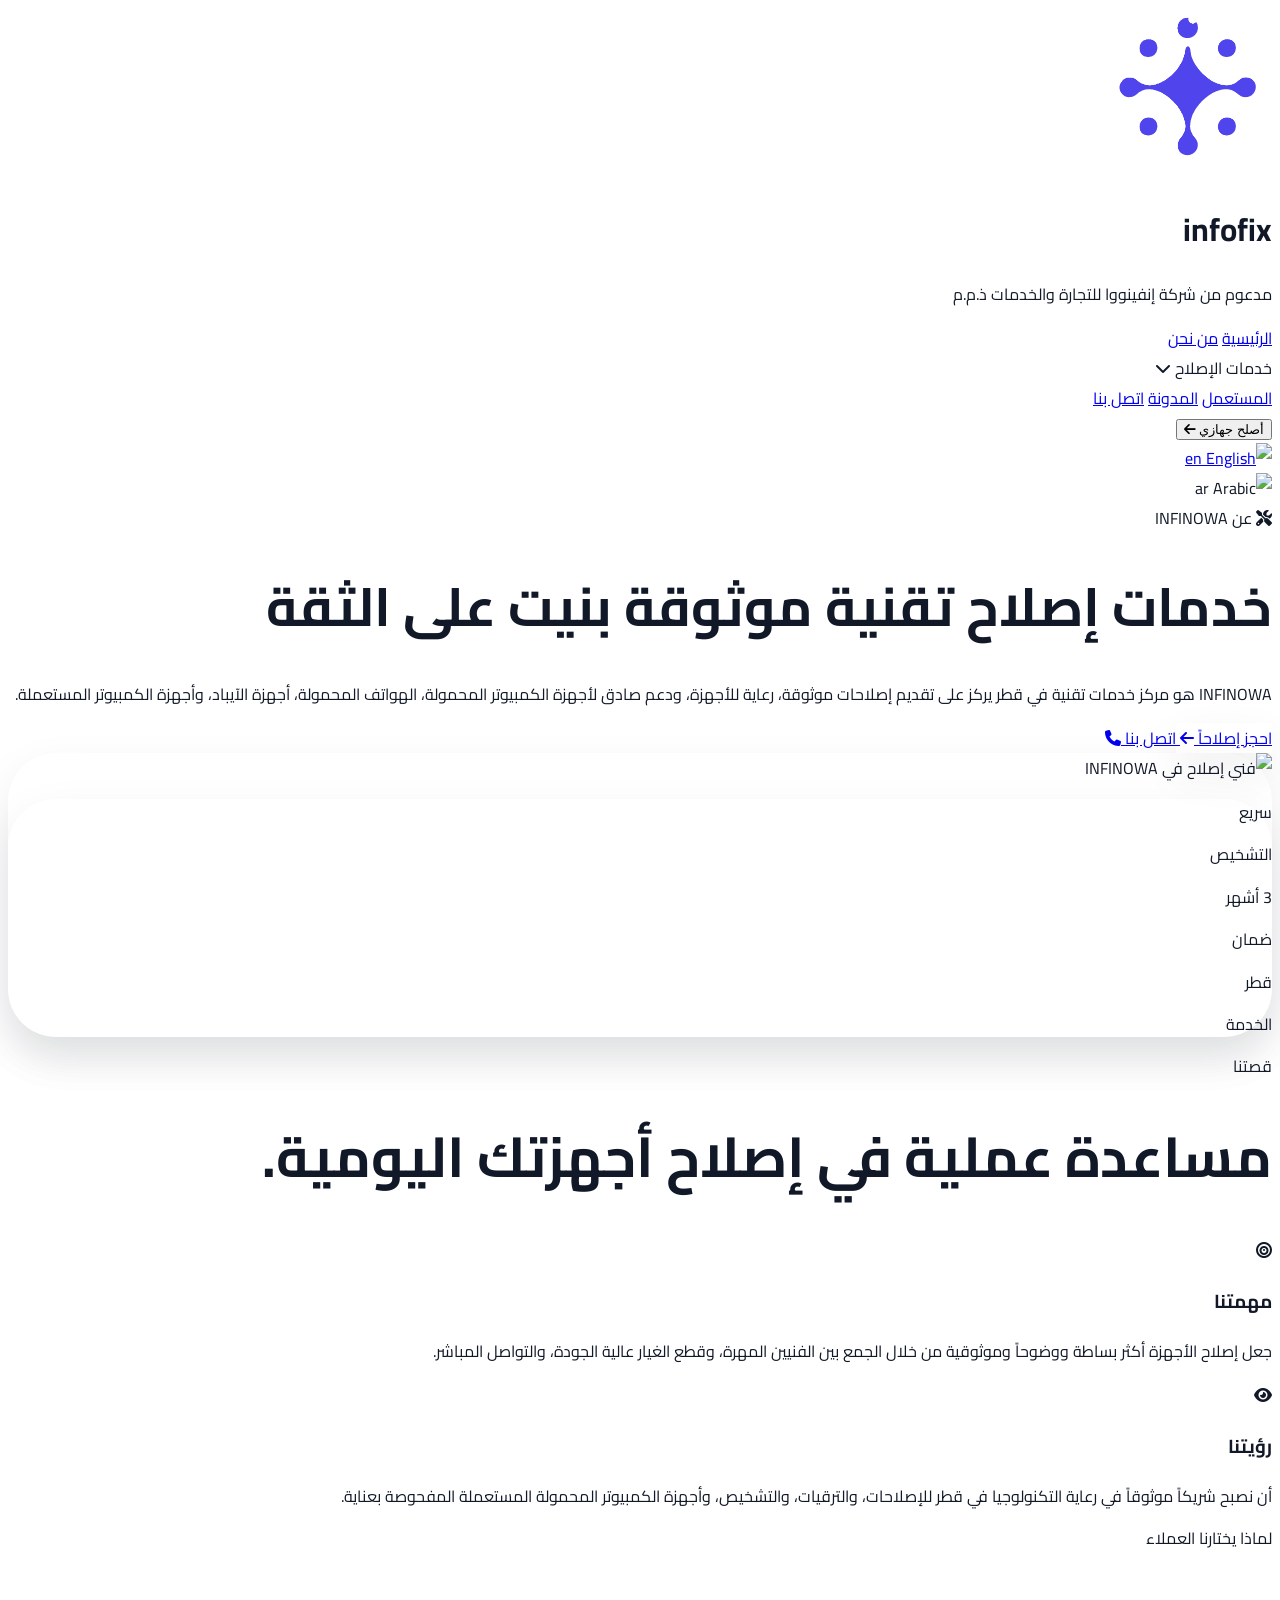
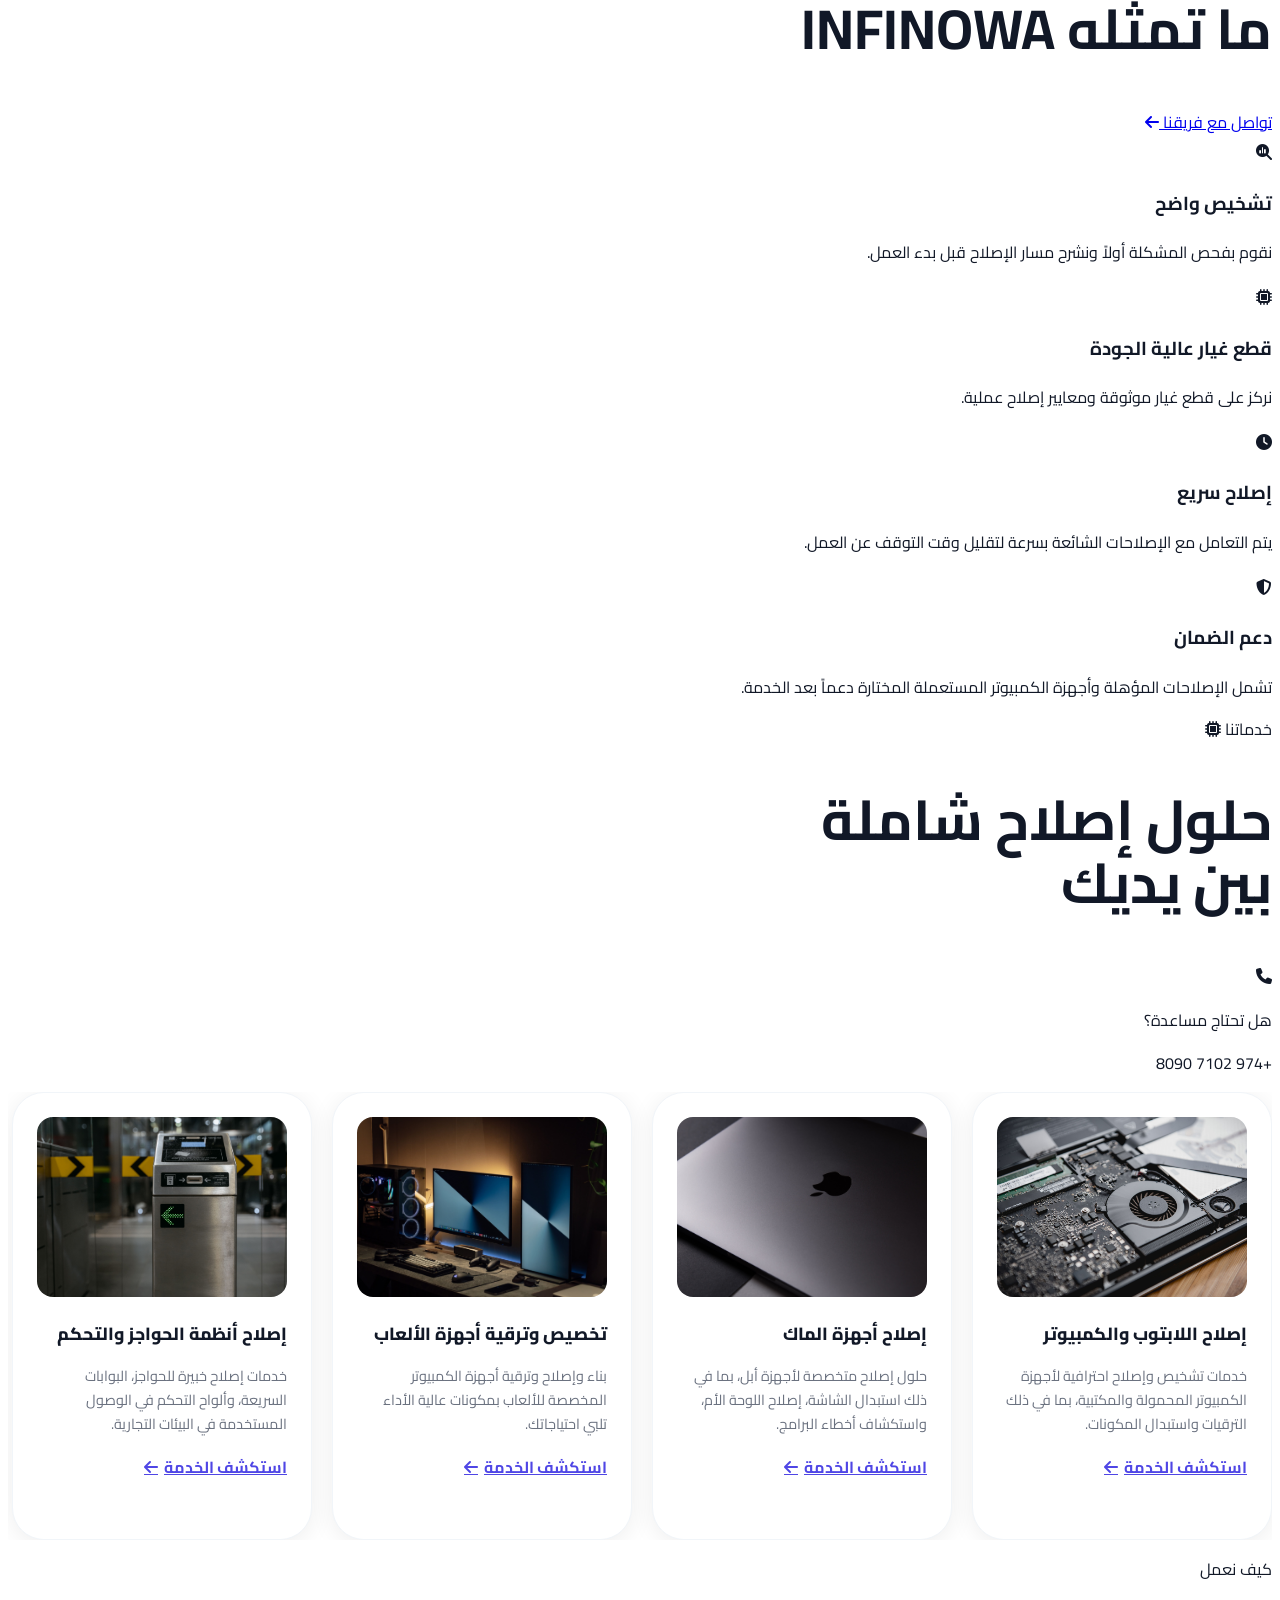
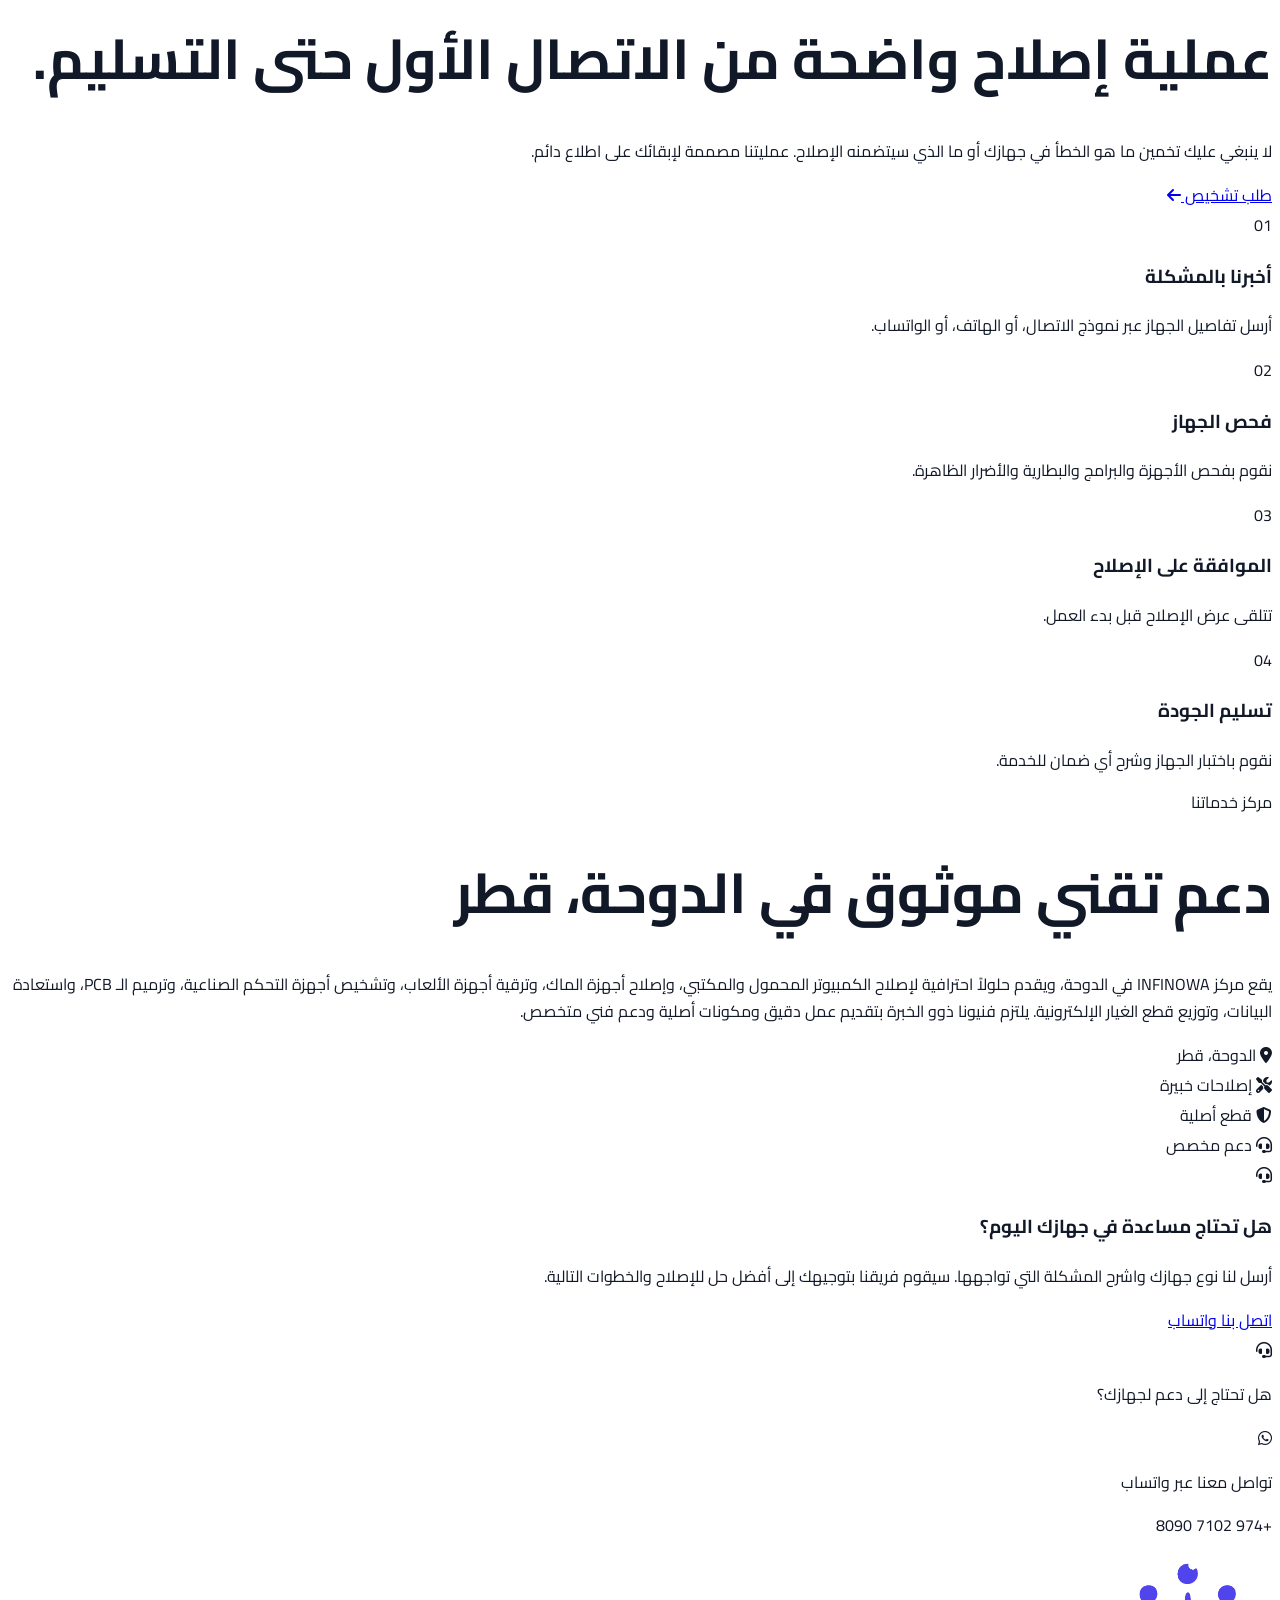
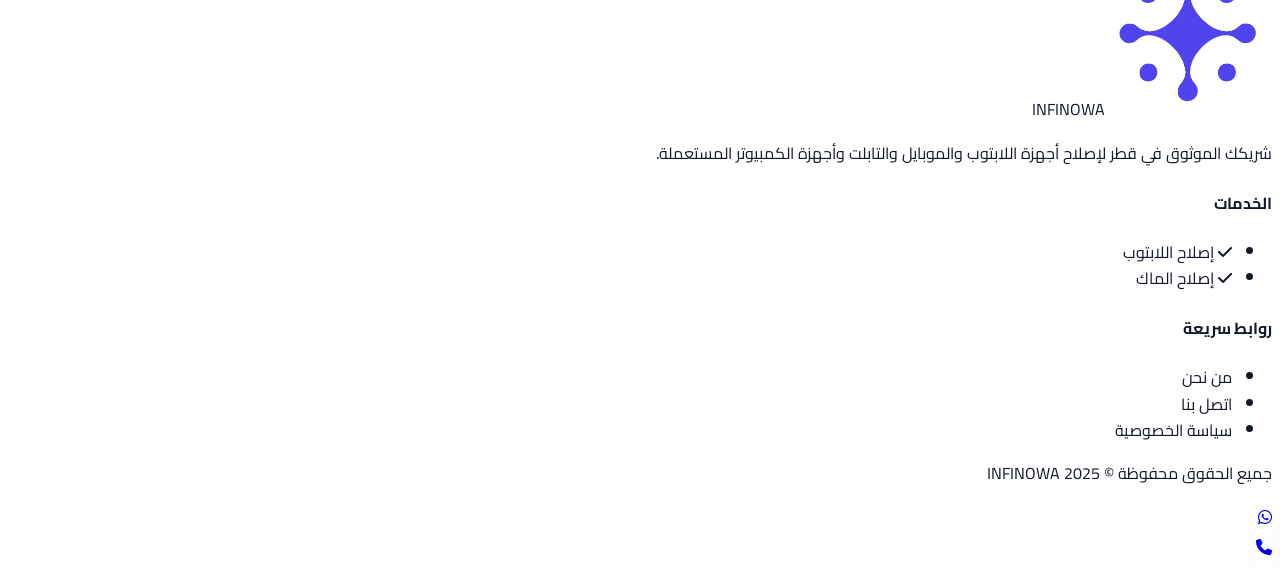
==== about-ar.html @ 3d369ea8 "arabic and last sectioon changes before 1st deploy" ====
<!DOCTYPE html>
<html lang="ar" dir="rtl">
<head>
     <link href="https://fonts.googleapis.com/css2?family=Cairo:wght@300;400;500;600;700;800&display=swap" rel="stylesheet">
    <meta charset="UTF-8">
    <meta name="viewport" content="width=device-width, initial-scale=1.0">
    <title>نبذة عن INFINOWA - حلول إصلاح الأجهزة التقنية في قطر</title>
    <script src="https://cdn.tailwindcss.com"></script>
    <link rel="stylesheet" href="https://cdnjs.cloudflare.com/ajax/libs/font-awesome/6.4.0/css/all.min.css">
    <link rel="icon" type="image/png" href="image/logo.png">
    <script>
        tailwind.config = {
            theme: {
                extend: {
                    colors: {
                        primary: '#4F46E5',
                        dark: '#111827',
                    }
                }
            }
        }
    </script>
    <style>
        body {
            font-family: 'Cairo', sans-serif;
            color: #111827;
            scroll-behavior: smooth;
        }
        .btn-hover:hover {
            filter: brightness(1.1);
            transform: translateY(-1px);
        }
    </style>
    <link rel="stylesheet" href="responsive.css">
</head>
<body class="bg-white overflow-x-hidden">

 <!-- Navigation -->
 <header class="w-full py-4 px-6 md:px-12 flex items-center justify-between bg-white sticky top-0 z-50 shadow-sm">
        <div class="flex items-center">
            <div class="flex items-center gap-2">
        <!-- Logo Image -->
        <img 
            src="image/logo.png" 
            alt="شعار INFINOWA" 
            class="w-16 h-16 object-contain"
        />
<div class="flex flex-col">
    <h1 class="font-[Cairo] text-[32px] font-semibold tracking-[-1px] text-slate-900 leading-none">
        infofix
    </h1>
    <p class="font-[Cairo] text-xs text-slate-500 mt-1">
        مدعوم من شركة إنفينووا للتجارة والخدمات ذ.م.م
    </p>
</div>
            </div>
        </div>

        <nav class="hidden lg:flex items-center space-x-8 space-x-reverse font-semibold text-sm uppercase text-slate-600">
            <a href="index.html" class="hover:text-primary transition-colors">الرئيسية</a>
            <a href="aboutar.html" class="hover:text-primary transition-colors">من نحن</a>
            <div class="relative group cursor-pointer">
                <span class="hover:text-primary transition-colors">خدمات الإصلاح <i class="fa-solid fa-chevron-down text-[10px] mr-1"></i></span>
            </div>
            <a href="used.html" class="hover:text-primary transition-colors">المستعمل</a>
            <a href="blogar.html" class="hover:text-primary transition-colors">المدونة</a>
            <a href="contactar.html" class="hover:text-primary transition-colors">اتصل بنا</a>
        </nav>

        <div class="flex items-center space-x-4 space-x-reverse">
            <button class="bg-primary text-white px-6 py-2.5 rounded-full font-bold text-sm btn-hover transition-all flex items-center shadow-lg shadow-indigo-100">
                أصلح جهازي <i class="fa-solid fa-arrow-left mr-2 text-xs"></i>
            </button>
<div class="hidden sm:flex items-center space-x-3 space-x-reverse text-xs font-bold border-r pr-4">
    <a href="about.html" class="flex flex-col items-center cursor-pointer hover:opacity-100 transition-all">
        <img src="https://flagcdn.com/w20/gb.png"
             alt="English"
             class="w-5 h-3 object-cover rounded-sm">
        <span class="mt-1 text-dark">en</span>
    </a>
</div>
                <div class="flex flex-col items-center cursor-pointer">
                    <img src="https://flagcdn.com/w20/qa.png" alt="Arabic" class="w-5 h-3 object-cover rounded-sm">
                    <span class="mt-1 text-dark">ar</span>
                </div>
            </div>
        </div>
    </header>

    <main>
        <!-- Hero -->
        <section class="max-w-7xl mx-auto px-6 md:px-12 py-14 md:py-10 grid grid-cols-1 lg:grid-cols-2 gap-14 items-center border-b border-slate-100">
            <div class="space-y-8">
                <div class="inline-flex items-center gap-2 bg-indigo-50 text-primary px-4 py-2 rounded-full text-xs font-black uppercase tracking-widest">
                    <i class="fa-solid fa-screwdriver-wrench"></i> عن INFINOWA
                </div>
                <h1 class="text-4xl md:text-5xl font-extrabold leading-[1.2] tracking-tight text-dark">
                    خدمات إصلاح تقنية موثوقة <span class="text-primary">بنيت على الثقة</span>
                </h1>
                <p class="text-slate-500 text-lg leading-relaxed max-w-xl">
                    INFINOWA هو مركز خدمات تقنية في قطر يركز على تقديم إصلاحات موثوقة، رعاية للأجهزة، ودعم صادق لأجهزة الكمبيوتر المحمولة، الهواتف المحمولة، أجهزة الآيباد، وأجهزة الكمبيوتر المستعملة.
                </p>
                <div class="flex flex-wrap gap-4">
                    <a href="contact.html?service=Device%20Repair" class="bg-primary text-white px-8 py-4 rounded-full font-bold text-lg btn-hover transition-all shadow-xl shadow-indigo-200">
                        احجز إصلاحاً <i class="fa-solid fa-arrow-left mr-2 text-sm"></i>
                    </a>
                    <a href="tel:+97471028090" class="bg-slate-100 text-dark px-8 py-4 rounded-full font-bold text-lg hover:bg-slate-200 transition-colors">
                        اتصل بنا <i class="fa-solid fa-phone mr-2 text-primary"></i>
                    </a>
                </div>
            </div>

            <div class="relative">
                <div class="relative bg-dark rounded-[3rem] overflow-hidden shadow-2xl">
                    <img src="https://images.unsplash.com/photo-1581092160562-40aa08e78837?auto=format&fit=crop&q=80&w=1200" alt="فني إصلاح في INFINOWA" class="w-full h-[520px] object-cover opacity-80">
                    <div class="absolute bottom-6 left-6 right-6 bg-white/95 backdrop-blur p-6 rounded-[2rem] shadow-xl">
                        <div class="grid grid-cols-3 gap-4 text-center">
                            <div>
                                <p class="text-3xl font-black text-dark">سريع</p>
                                <p class="text-xs font-bold uppercase text-slate-400">التشخيص</p>
                            </div>
                            <div>
                                <p class="text-3xl font-black text-dark">3 أشهر</p>
                                <p class="text-xs font-bold uppercase text-slate-400">ضمان</p>
                            </div>
                            <div>
                                <p class="text-3xl font-black text-dark">قطر</p>
                                <p class="text-xs font-bold uppercase text-slate-400">الخدمة</p>
                            </div>
                        </div>
                    </div>
                </div>
            </div>
        </section>

        <!-- Story -->
        <section class="max-w-7xl mx-auto px-6 md:px-12 py-20">
            <div class="grid grid-cols-1 lg:grid-cols-3 gap-10 items-start">
                <div>
                    <p class="text-slate-500 font-bold uppercase tracking-widest text-xs mb-2">قصتنا</p>
                    <h2 class="text-4xl md:text-5xl font-extrabold text-dark leading-tight">مساعدة عملية في إصلاح أجهزتك اليومية.</h2>
                </div>
                <div class="lg:col-span-2 grid grid-cols-1 md:grid-cols-2 gap-8">
                    <div class="bg-slate-50 rounded-[2rem] p-8 border border-slate-100">
                        <i class="fa-solid fa-bullseye text-primary text-3xl mb-6"></i>
                        <h3 class="text-2xl font-black text-dark mb-3">مهمتنا</h3>
                        <p class="text-slate-500 leading-relaxed">جعل إصلاح الأجهزة أكثر بساطة ووضوحاً وموثوقية من خلال الجمع بين الفنيين المهرة، وقطع الغيار عالية الجودة، والتواصل المباشر.</p>
                    </div>
                    <div class="bg-slate-50 rounded-[2rem] p-8 border border-slate-100">
                        <i class="fa-solid fa-eye text-primary text-3xl mb-6"></i>
                        <h3 class="text-2xl font-black text-dark mb-3">رؤيتنا</h3>
                        <p class="text-slate-500 leading-relaxed">أن نصبح شريكاً موثوقاً في رعاية التكنولوجيا في قطر للإصلاحات، والترقيات، والتشخيص، وأجهزة الكمبيوتر المحمولة المستعملة المفحوصة بعناية.</p>
                    </div>
                </div>
            </div>
        </section>

        <!-- Values -->
        <section class="bg-slate-50 py-20">
            <div class="max-w-7xl mx-auto px-6 md:px-12">
                <div class="flex flex-col md:flex-row justify-between items-start md:items-end gap-8 mb-12">
                    <div>
                        <p class="text-slate-500 font-bold uppercase tracking-widest text-xs mb-2">لماذا يختارنا العملاء</p>
                        <h2 class="text-4xl md:text-5xl font-extrabold text-dark">ما تمثله INFINOWA</h2>
                    </div>
                    <a href="contact.html" class="bg-white text-dark px-6 py-3 rounded-full font-bold hover:bg-primary hover:text-white transition-all border border-slate-100">
                        تواصل مع فريقنا <i class="fa-solid fa-arrow-left mr-2"></i>
                    </a>
                </div>

                <div class="grid grid-cols-1 md:grid-cols-2 lg:grid-cols-4 gap-6">
                    <div class="bg-white p-7 rounded-3xl border border-slate-100">
                        <i class="fa-solid fa-magnifying-glass-chart text-primary text-2xl mb-5"></i>
                        <h3 class="font-black text-xl mb-2">تشخيص واضح</h3>
                        <p class="text-slate-500 text-sm leading-relaxed">نقوم بفحص المشكلة أولاً ونشرح مسار الإصلاح قبل بدء العمل.</p>
                    </div>
                    <div class="bg-white p-7 rounded-3xl border border-slate-100">
                        <i class="fa-solid fa-microchip text-primary text-2xl mb-5"></i>
                        <h3 class="font-black text-xl mb-2">قطع غيار عالية الجودة</h3>
                        <p class="text-slate-500 text-sm leading-relaxed">نركز على قطع غيار موثوقة ومعايير إصلاح عملية.</p>
                    </div>
                    <div class="bg-white p-7 rounded-3xl border border-slate-100">
                        <i class="fa-solid fa-clock text-primary text-2xl mb-5"></i>
                        <h3 class="font-black text-xl mb-2">إصلاح سريع</h3>
                        <p class="text-slate-500 text-sm leading-relaxed">يتم التعامل مع الإصلاحات الشائعة بسرعة لتقليل وقت التوقف عن العمل.</p>
                    </div>
                    <div class="bg-white p-7 rounded-3xl border border-slate-100">
                        <i class="fa-solid fa-shield-halved text-primary text-2xl mb-5"></i>
                        <h3 class="font-black text-xl mb-2">دعم الضمان</h3>
                        <p class="text-slate-500 text-sm leading-relaxed">تشمل الإصلاحات المؤهلة وأجهزة الكمبيوتر المستعملة المختارة دعماً بعد الخدمة.</p>
                    </div>
                </div>
            </div>
        </section>

<!-- Services Section -->
<section class="max-w-7xl mx-auto px-6 md:px-12 py-20">
    <div class="flex flex-col md:flex-row justify-between items-start md:items-end mb-12 gap-6">
        <div>
            <p class="text-slate-500 font-bold uppercase tracking-widest text-xs mb-2 flex items-center gap-2">
                خدماتنا <i class="fa-solid fa-microchip text-primary"></i>
            </p>
            <h2 class="text-4xl md:text-5xl font-extrabold text-dark leading-tight">
                حلول إصلاح شاملة<br>بين يديك
            </h2>
        </div>
        <div class="flex items-center gap-4 bg-slate-50 p-4 rounded-2xl">
            <div class="w-12 h-12 bg-primary rounded-full flex items-center justify-center text-white shadow-lg shadow-indigo-100">
                <i class="fa-solid fa-phone"></i>
            </div>
            <div>
                <p class="text-slate-400 text-xs font-bold uppercase">هل تحتاج مساعدة؟</p>
                <p class="text-dark font-extrabold text-lg">+974 7102 8090</p>
            </div>
        </div>
    </div>

    <!-- Carousel Wrapper -->
    <div class="relative" id="carouselOuter">
        <div id="fadeLeft" class="pointer-events-none absolute left-0 top-0 bottom-0 w-16 z-10"
             style="background: linear-gradient(to right, white, transparent); opacity: 0; transition: opacity 0.2s;"></div>
        <div class="pointer-events-none absolute right-0 top-0 bottom-0 w-16 z-10"
             style="background: linear-gradient(to left, white, transparent);"></div>

        <div id="carouselTrack" class="flex gap-5 overflow-x-auto scrollbar-hide">

            <div class="svc-card">
                <div class="svc-img"><img src="image/lapr.jpg" alt="Laptop repair"></div>
                <h3>إصلاح اللابتوب والكمبيوتر</h3>
                <p>خدمات تشخيص وإصلاح احترافية لأجهزة الكمبيوتر المحمولة والمكتبية، بما في ذلك الترقيات واستبدال المكونات.</p>
                <a href="#">استكشف الخدمة <i class="fa-solid fa-arrow-left"></i></a>
            </div>

            <div class="svc-card">
                <div class="svc-img"><img src="image/mac3.jpg" alt="Mac repair"></div>
                <h3>إصلاح أجهزة الماك</h3>
                <p>حلول إصلاح متخصصة لأجهزة أبل، بما في ذلك استبدال الشاشة، إصلاح اللوحة الأم، واستكشاف أخطاء البرامج.</p>
                <a href="#">استكشف الخدمة <i class="fa-solid fa-arrow-left"></i></a>
            </div>

            <div class="svc-card">
                <div class="svc-img"><img src="image/game7.jpg" alt="Gaming PC"></div>
                <h3>تخصيص وترقية أجهزة الألعاب</h3>
                <p>بناء وإصلاح وترقية أجهزة الكمبيوتر المخصصة للألعاب بمكونات عالية الأداء تلبي احتياجاتك.</p>
                <a href="#">استكشف الخدمة <i class="fa-solid fa-arrow-left"></i></a>
            </div>

            <div class="svc-card">
                <div class="svc-img"><img src="image/barrier.jpg" alt="Barrier repair"></div>
                <h3>إصلاح أنظمة الحواجز والتحكم</h3>
                <p>خدمات إصلاح خبيرة للحواجز، البوابات السريعة، وألواح التحكم في الوصول المستخدمة في البيئات التجارية.</p>
                <a href="#">استكشف الخدمة <i class="fa-solid fa-arrow-left"></i></a>
            </div>

            <div class="svc-card">
                <div class="svc-img"><img src="image/pcbcomp.jpg" alt="PCB repair"></div>
                <h3>إصلاح مكونات الدوائر الإلكترونية (PCB)</h3>
                <p>إصلاح وترميم المكونات الإلكترونية واللوحات الأم المتخصصة للأنظمة الصناعية والإلكترونية.</p>
                <a href="#">استكشف الخدمة <i class="fa-solid fa-arrow-left"></i></a>
            </div>

            <div class="svc-card">
                <div class="svc-img"><img src="image/plcindustry.png" alt="PLC repair"></div>
                <h3>إصلاح أنظمة التحكم الصناعية (PLC)</h3>
                <p>تشخيص وإصلاح أنظمة PLC وأجهزة التحكم الصناعية لتقليل وقت التوقف وضمان التشغيل الموثوق.</p>
                <a href="#">استكشف الخدمة <i class="fa-solid fa-arrow-left"></i></a>
            </div>

            <div class="svc-card">
                <div class="svc-img"><img src="image/elavator.jpg" alt="Elevator repair"></div>
                <h3>إصلاح أنظمة المصاعد</h3>
                <p>خدمات إصلاح احترافية للوحات التحكم الخاصة بالمصاعد والرافعات المستخدمة في المباني السكنية والتجارية.</p>
                <a href="#">استكشف الخدمة <i class="fa-solid fa-arrow-left"></i></a>
            </div>

            <div class="svc-card">
                <div class="svc-img"><img src="image/pcbauto.png" alt="Building automation"></div>
                <h3>إصلاح أنظمة أتمتة المباني</h3>
                <p>حلول إصلاح شاملة لأنظمة أتمتة المباني، لوحات التحكم، ووحدات الإدارة الإلكترونية.</p>
                <a href="#">استكشف الخدمة <i class="fa-solid fa-arrow-left"></i></a>
            </div>

            <div class="svc-card">
                <div class="svc-img"><img src="image/recovery2.jpg" alt="Data recovery"></div>
                <h3>استعادة البيانات</h3>
                <p>استعادة الملفات والصور والبيانات الهامة من الأقراص الصلبة التالفة، بطاقات الذاكرة، ووسائط التخزين الأخرى.</p>
                <a href="#">استكشف الخدمة <i class="fa-solid fa-arrow-left"></i></a>
            </div>

            <div class="svc-card">
                <div class="svc-img"><img src="image/spare.png" alt="Electronic parts"></div>
                <h3>توزيع قطع الغيار الإلكترونية</h3>
                <p>توفير وتوزيع قطع الغيار الإلكترونية، مكونات الـ PCB، واللوحات الأم المتخصصة للتطبيقات الصناعية.</p>
                <a href="#">استكشف الخدمة <i class="fa-solid fa-arrow-left"></i></a>
            </div>

        </div>
    </div>
</section>

<style>
    #carouselOuter { cursor: grab; user-select: none; }
    #carouselTrack {
        display: flex; gap: 20px; overflow-x: auto; scrollbar-width: none;
    }
    .svc-card {
        flex: 0 0 300px; background: white; border-radius: 2rem; padding: 1.5rem;
        border: 1.5px solid #F1F5F9; box-shadow: 0 4px 24px rgba(0,0,0,0.07);
    }
    .svc-img { width: 100%; height: 180px; border-radius: 1rem; overflow: hidden; margin-bottom: 1.25rem; }
    .svc-img img { width: 100%; height: 100%; object-fit: cover; }
    .svc-card h3 { font-size: 1.1rem; font-weight: 800; margin-bottom: 0.75rem; }
    .svc-card p { font-size: 0.9rem; color: #6B7280; margin-bottom: 1rem; }
    .svc-card a { color: #4F46E5; font-weight: 700; display: inline-flex; align-items: center; gap: 6px; }
</style>

        <!-- Process -->
        <section class="bg-dark text-white py-20">
            <div class="max-w-7xl mx-auto px-6 md:px-12">
                <div class="grid grid-cols-1 lg:grid-cols-2 gap-12 items-center">
                    <div>
                        <p class="text-primary font-black uppercase tracking-widest text-xs mb-3">كيف نعمل</p>
                        <h2 class="text-4xl md:text-5xl font-extrabold mb-6">عملية إصلاح واضحة من الاتصال الأول حتى التسليم.</h2>
                        <p class="text-slate-300 leading-relaxed mb-8">لا ينبغي عليك تخمين ما هو الخطأ في جهازك أو ما الذي سيتضمنه الإصلاح. عمليتنا مصممة لإبقائك على اطلاع دائم.</p>
                        <a href="contact.html?service=Device%20Diagnosis" class="inline-flex bg-primary text-white px-8 py-4 rounded-full font-black btn-hover transition-all">
                            طلب تشخيص <i class="fa-solid fa-arrow-left mr-3 mt-1"></i>
                        </a>
                    </div>
                    <div class="grid grid-cols-1 sm:grid-cols-2 gap-5">
                        <div class="bg-white/5 border border-white/10 p-7 rounded-3xl">
                            <span class="text-primary font-black text-3xl">01</span>
                            <h3 class="text-xl font-black mt-4 mb-2">أخبرنا بالمشكلة</h3>
                            <p class="text-slate-400 text-sm leading-relaxed">أرسل تفاصيل الجهاز عبر نموذج الاتصال، أو الهاتف، أو الواتساب.</p>
                        </div>
                        <div class="bg-white/5 border border-white/10 p-7 rounded-3xl">
                            <span class="text-primary font-black text-3xl">02</span>
                            <h3 class="text-xl font-black mt-4 mb-2">فحص الجهاز</h3>
                            <p class="text-slate-400 text-sm leading-relaxed">نقوم بفحص الأجهزة والبرامج والبطارية والأضرار الظاهرة.</p>
                        </div>
                        <div class="bg-white/5 border border-white/10 p-7 rounded-3xl">
                            <span class="text-primary font-black text-3xl">03</span>
                            <h3 class="text-xl font-black mt-4 mb-2">الموافقة على الإصلاح</h3>
                            <p class="text-slate-400 text-sm leading-relaxed">تتلقى عرض الإصلاح قبل بدء العمل.</p>
                        </div>
                        <div class="bg-white/5 border border-white/10 p-7 rounded-3xl">
                            <span class="text-primary font-black text-3xl">04</span>
                            <h3 class="text-xl font-black mt-4 mb-2">تسليم الجودة</h3>
                            <p class="text-slate-400 text-sm leading-relaxed">نقوم باختبار الجهاز وشرح أي ضمان للخدمة.</p>
                        </div>
                    </div>
                </div>
            </div>
        </section>
<!-- Locations and CTA -->
<section class="max-w-7xl mx-auto px-6 md:px-12 py-20">
    <div class="grid grid-cols-1 lg:grid-cols-2 gap-10 items-center">

        <div>
            <p class="text-slate-500 font-bold uppercase tracking-widest text-xs mb-2">
                مركز خدماتنا
            </p>

            <h2 class="text-4xl md:text-5xl font-extrabold text-dark mb-6">
                دعم تقني موثوق في الدوحة، قطر
            </h2>

            <p class="text-slate-500 leading-relaxed mb-8">
                يقع مركز INFINOWA في الدوحة، ويقدم حلولاً احترافية لإصلاح الكمبيوتر المحمول والمكتبي، وإصلاح أجهزة الماك، وترقية أجهزة الألعاب، وتشخيص أجهزة التحكم الصناعية، وترميم الـ PCB، واستعادة البيانات، وتوزيع قطع الغيار الإلكترونية. يلتزم فنيونا ذوو الخبرة بتقديم عمل دقيق ومكونات أصلية ودعم فني متخصص.
            </p>

            <div class="grid grid-cols-1 sm:grid-cols-2 gap-4">

                <div class="flex items-center gap-3 bg-slate-50 p-5 rounded-2xl border border-slate-100">
                    <i class="fa-solid fa-location-dot text-primary"></i>
                    <span class="font-bold">الدوحة، قطر</span>
                </div>

                <div class="flex items-center gap-3 bg-slate-50 p-5 rounded-2xl border border-slate-100">
                    <i class="fa-solid fa-screwdriver-wrench text-primary"></i>
                    <span class="font-bold">إصلاحات خبيرة</span>
                </div>

                <div class="flex items-center gap-3 bg-slate-50 p-5 rounded-2xl border border-slate-100">
                    <i class="fa-solid fa-shield-halved text-primary"></i>
                    <span class="font-bold">قطع أصلية</span>
                </div>

                <div class="flex items-center gap-3 bg-slate-50 p-5 rounded-2xl border border-slate-100">
                    <i class="fa-solid fa-headset text-primary"></i>
                    <span class="font-bold">دعم مخصص</span>
                </div>

            </div>
        </div>

        <div class="bg-slate-50 rounded-[3rem] p-10 border border-slate-100">
            <div class="w-16 h-16 bg-primary text-white rounded-full flex items-center justify-center text-2xl mb-8">
                <i class="fa-solid fa-headset"></i>
            </div>

            <h3 class="text-3xl font-black text-dark mb-4">
                هل تحتاج مساعدة في جهازك اليوم؟
            </h3>

            <p class="text-slate-500 leading-relaxed mb-8">
                أرسل لنا نوع جهازك واشرح المشكلة التي تواجهها. سيقوم فريقنا بتوجيهك إلى أفضل حل للإصلاح والخطوات التالية.
            </p>

            <div class="flex flex-wrap gap-4">
                <a href="contact.html"
                   class="bg-primary text-white px-7 py-4 rounded-full font-black btn-hover transition-all">
                    اتصل بنا
                </a>

                <a href="https://wa.me/97471028090"
                   target="_blank"
                   class="bg-white text-dark px-7 py-4 rounded-full font-black border border-slate-100 hover:border-primary transition-all">
                    واتساب
                </a>
            </div>
        </div>

    </div>
</section>
    </main>

    <!-- Dark Footer -->
    <footer class="bg-dark text-white pt-20 pb-10">
        <div class="max-w-7xl mx-auto px-6 md:px-12">
            <div class="flex flex-col md:flex-row justify-between items-start md:items-center border-b border-white/10 pb-12 mb-12 gap-8">
                <div class="flex items-center gap-6">
                    <div class="w-14 h-14 bg-primary rounded-full flex items-center justify-center text-2xl"><i class="fa-solid fa-headset"></i></div>
                    <div>
                        <p class="text-xl font-bold">هل تحتاج إلى دعم لجهازك؟</p>
                    </div>
                </div>
                <div class="flex items-center gap-4">
                    <div class="w-12 h-12 bg-primary/20 rounded-full flex items-center justify-center text-primary"><i class="fa-brands fa-whatsapp text-2xl"></i></div>
                    <div>
                        <p class="text-slate-400 text-xs font-bold uppercase">تواصل معنا عبر واتساب</p>
                        <p class="text-lg font-black">+974 7102 8090</p>
                    </div>
                </div>
            </div>

            <div class="grid grid-cols-1 md:grid-cols-2 lg:grid-cols-4 gap-12 mb-20">
                <div>
                    <div class="flex items-center gap-2 mb-8">
                        <img src="image/logo.png" alt="INFINOWA Logo" class="w-20 h-20 object-contain" />
                        <span class="font-black text-2xl tracking-tighter uppercase">INFINOWA</span>
                    </div>
                    <p class="text-slate-400 text-sm leading-relaxed mb-8">شريكك الموثوق في قطر لإصلاح أجهزة اللابتوب والموبايل والتابلت وأجهزة الكمبيوتر المستعملة.</p>
                </div>

                <div>
                    <h4 class="text-xl font-bold mb-8">الخدمات</h4>
                    <ul class="space-y-4 text-slate-400 text-sm">
                        <li class="flex items-center gap-2 hover:text-primary cursor-pointer"><i class="fa-solid fa-check text-primary text-[10px]"></i> إصلاح اللابتوب</li>
                        <li class="flex items-center gap-2 hover:text-primary cursor-pointer"><i class="fa-solid fa-check text-primary text-[10px]"></i> إصلاح الماك</li>
                    </ul>
                </div>

                <div>
                    <h4 class="text-xl font-bold mb-8">روابط سريعة</h4>
                    <ul class="space-y-4 text-slate-400 text-sm">
                        <li class="hover:text-primary cursor-pointer">من نحن</li>
                        <li class="hover:text-primary cursor-pointer">اتصل بنا</li>
                        <li class="hover:text-primary cursor-pointer">سياسة الخصوصية</li>
                    </ul>
                </div>
            </div>

            <div class="flex flex-col md:flex-row justify-between items-center pt-10 border-t border-white/5 text-slate-500 text-xs">
                <p>جميع الحقوق محفوظة © INFINOWA 2025</p>
            </div>
        </div>
    </footer>

    <!-- Floating Action Buttons -->
    <div class="fixed bottom-6 left-auto right-6 z-50">
        <a href="https://wa.me/97471028090" target="_blank" class="w-14 h-14 bg-[#25D366] text-white rounded-full flex items-center justify-center shadow-2xl hover:scale-110 transition-transform">
            <i class="fa-brands fa-whatsapp text-3xl"></i>
        </a>
    </div>

    <div class="fixed bottom-6 left-6 right-auto z-50">
        <a href="tel:+97471028090" class="w-14 h-14 bg-primary text-white rounded-full flex items-center justify-center shadow-2xl hover:scale-110 transition-transform">
            <i class="fa-solid fa-phone text-2xl"></i>
        </a>
    </div>

</body>
</html>
---- responsive.css ----
/*
  INFINOWA responsive edit file
  Change the values below to tune the full website without editing every page.
*/
:root {
  --brand-primary: #4f46e5;
  --brand-dark: #111827;
  --page-max: 80rem;
  --section-y: clamp(3.5rem, 7vw, 5rem);
  --section-x: clamp(1rem, 4vw, 3rem);
  --card-radius: clamp(1.25rem, 4vw, 2rem);
  --hero-radius: clamp(1.5rem, 5vw, 3rem);
  --shadow-soft: 0 18px 45px rgba(15, 23, 42, 0.08);
}

* {
  box-sizing: border-box;
}

html {
  scroll-behavior: smooth;
  -webkit-text-size-adjust: 100%;
}

body {
  min-width: 320px;
}

img,
iframe {
  max-width: 100%;
}

button,
a,
input,
select,
textarea {
  -webkit-tap-highlight-color: transparent;
}

button,
a {
  touch-action: manipulation;
}

header {
  gap: 1rem;
}

header img[alt*="Logo"] {
  flex: 0 0 auto;
}

header nav a,
header nav span {
  white-space: nowrap;
}

main,
section,
footer {
  overflow-wrap: anywhere;
}

main h1,
section h1 {
  font-size: clamp(2rem, 4.2vw, 3.8rem) !important;
  line-height: 1.08 !important;
  letter-spacing: 0 !important;
}

section h2,
main h2 {
  font-size: clamp(2rem, 5vw, 3.5rem) !important;
  line-height: 1.12 !important;
  letter-spacing: 0 !important;
}

p,
li,
label,
input,
select,
textarea {
  line-height: 1.65;
}

.shadow-xl,
.shadow-2xl {
  box-shadow: var(--shadow-soft);
}

.rounded-\[3rem\],
.rounded-\[2\.5rem\],
.rounded-\[2rem\] {
  border-radius: var(--hero-radius);
}

.rounded-3xl {
  border-radius: var(--card-radius);
}

.mobile-menu-panel {
  max-height: calc(100vh - 7rem);
  overflow-y: auto;
}

.site-toast {
  left: 1rem;
  right: 1rem;
  max-width: 26rem;
  margin-left: auto;
}

.form-input {
  width: 100%;
  padding: 1rem 1.5rem;
  border-radius: 9999px;
  border: 1px solid #e2e8f0;
  background: rgba(248, 250, 252, 0.7);
  outline: none;
  transition: border-color 0.2s ease, box-shadow 0.2s ease, background 0.2s ease;
}

.form-input:focus,
textarea:focus {
  border-color: var(--brand-primary);
  box-shadow: 0 0 0 3px rgba(79, 70, 229, 0.16);
  background: #ffffff;
}

.used-card {
  display: flex;
  flex-direction: column;
}

.used-card ul {
  flex: 1;
}
.hidden-laptop {
  display: none;
}

[class*="-mr-16"][class*="blur-3xl"] {
  display: none;
}

@media (max-width: 1023px) {
  header {
    padding: 0.75rem var(--section-x) !important;
  }

  header > div:last-child {
    margin-left: auto;
  }

  header > div:last-child > button {
    display: none;
  }

  header > div:last-child .border-l {
    display: none;
  }

  .mobile-menu-button {
    order: 2;
  }

  .mobile-menu-panel {
    top: 5.5rem;
  }
}

@media (max-width: 767px) {
    .hero-buttons {
      justify-content: center !important;
      text-align: center !important;
  }
  header img[alt*="Logo"] {
    width: 3rem !important;
    height: 3rem !important;
  }

  header .font-extrabold.text-xl {
    font-size: 1.05rem !important;
  }

  section,
  main {
    padding-left: var(--section-x) !important;
    padding-right: var(--section-x) !important;
  }

  section {
    padding-top: 3.5rem !important;
    padding-bottom: 3.5rem !important;
  }

  main {
    padding-top: 2.5rem !important;
    padding-bottom: 3.5rem !important;
  }

  .gap-12,
  .gap-14,
  .gap-16 {
    gap: 2rem !important;
  }

  .space-y-8 > :not([hidden]) ~ :not([hidden]) {
    margin-top: 1.5rem !important;
  }
  

  .p-12,
  .md\:p-12,
  .md\:p-16 {
    padding: 1.5rem !important;
  }

  .px-8 {
    padding-left: 1.25rem !important;
    padding-right: 1.25rem !important;
  }

  .py-4,
  .py-5 {
    padding-top: 0.9rem !important;
    padding-bottom: 0.9rem !important;
  }

  .text-lg {
    font-size: 1rem !important;
  }

  .text-xl {
    font-size: 1.1rem !important;
  }

  .text-2xl {
    font-size: 1.35rem !important;
  }

  .text-3xl {
    font-size: 1.7rem !important;
  }

  .text-4xl {
    font-size: 2rem !important;
  }

  .h-\[500px\],
  .md\:h-\[600px\] {
    height: auto !important;
    min-height: 20rem;
  }

  main .grid.grid-cols-2.gap-4 {
    height: auto !important;
  }

  main .grid.grid-cols-2.gap-4 > div {
    padding-top: 0 !important;
  }

  main .grid.grid-cols-2.gap-4 img {
    min-height: 11rem;
  }

  iframe {
    min-height: 20rem;
  }

  .fixed.bottom-6.left-6 {
    left: 1rem !important;
    bottom: 1rem !important;
  }

  .fixed.bottom-6.right-6 {
    right: 1rem !important;
    bottom: 1rem !important;
  }

  .fixed.bottom-6 a {
    width: 3.25rem !important;
    height: 3.25rem !important;
  }

  .used-card ul {
    grid-template-columns: 1fr !important;
  }
  .hidden-laptop {
    display: none;
}

  #usedGrid {
    gap: 1.25rem !important;
  }
}

@media (min-width: 768px) and (max-width: 1023px) {
  main h1,
  section h1 {
    font-size: clamp(3rem, 7vw, 4rem) !important;
  }

  section,
  main {
    padding-left: 2rem !important;
    padding-right: 2rem !important;
  }

  .h-\[500px\],
  .md\:h-\[600px\] {
    height: 32rem !important;
  }
}
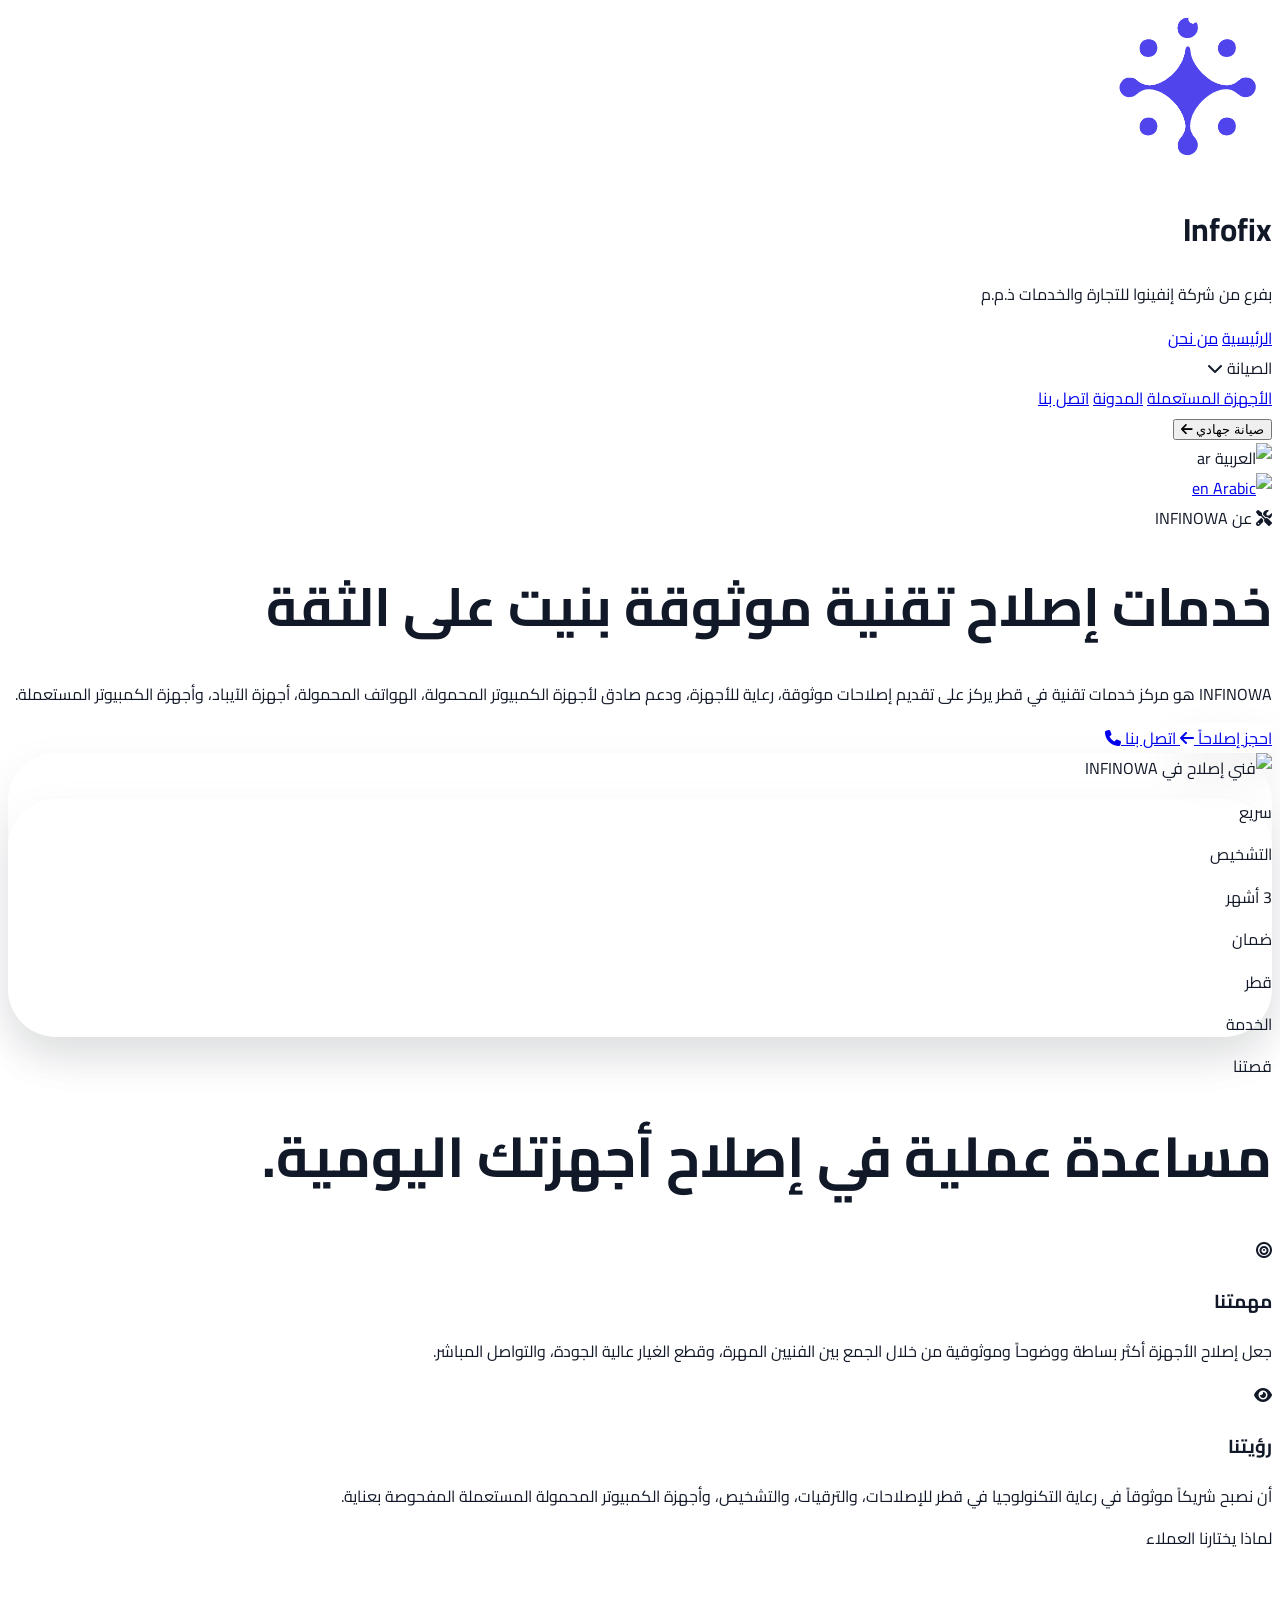
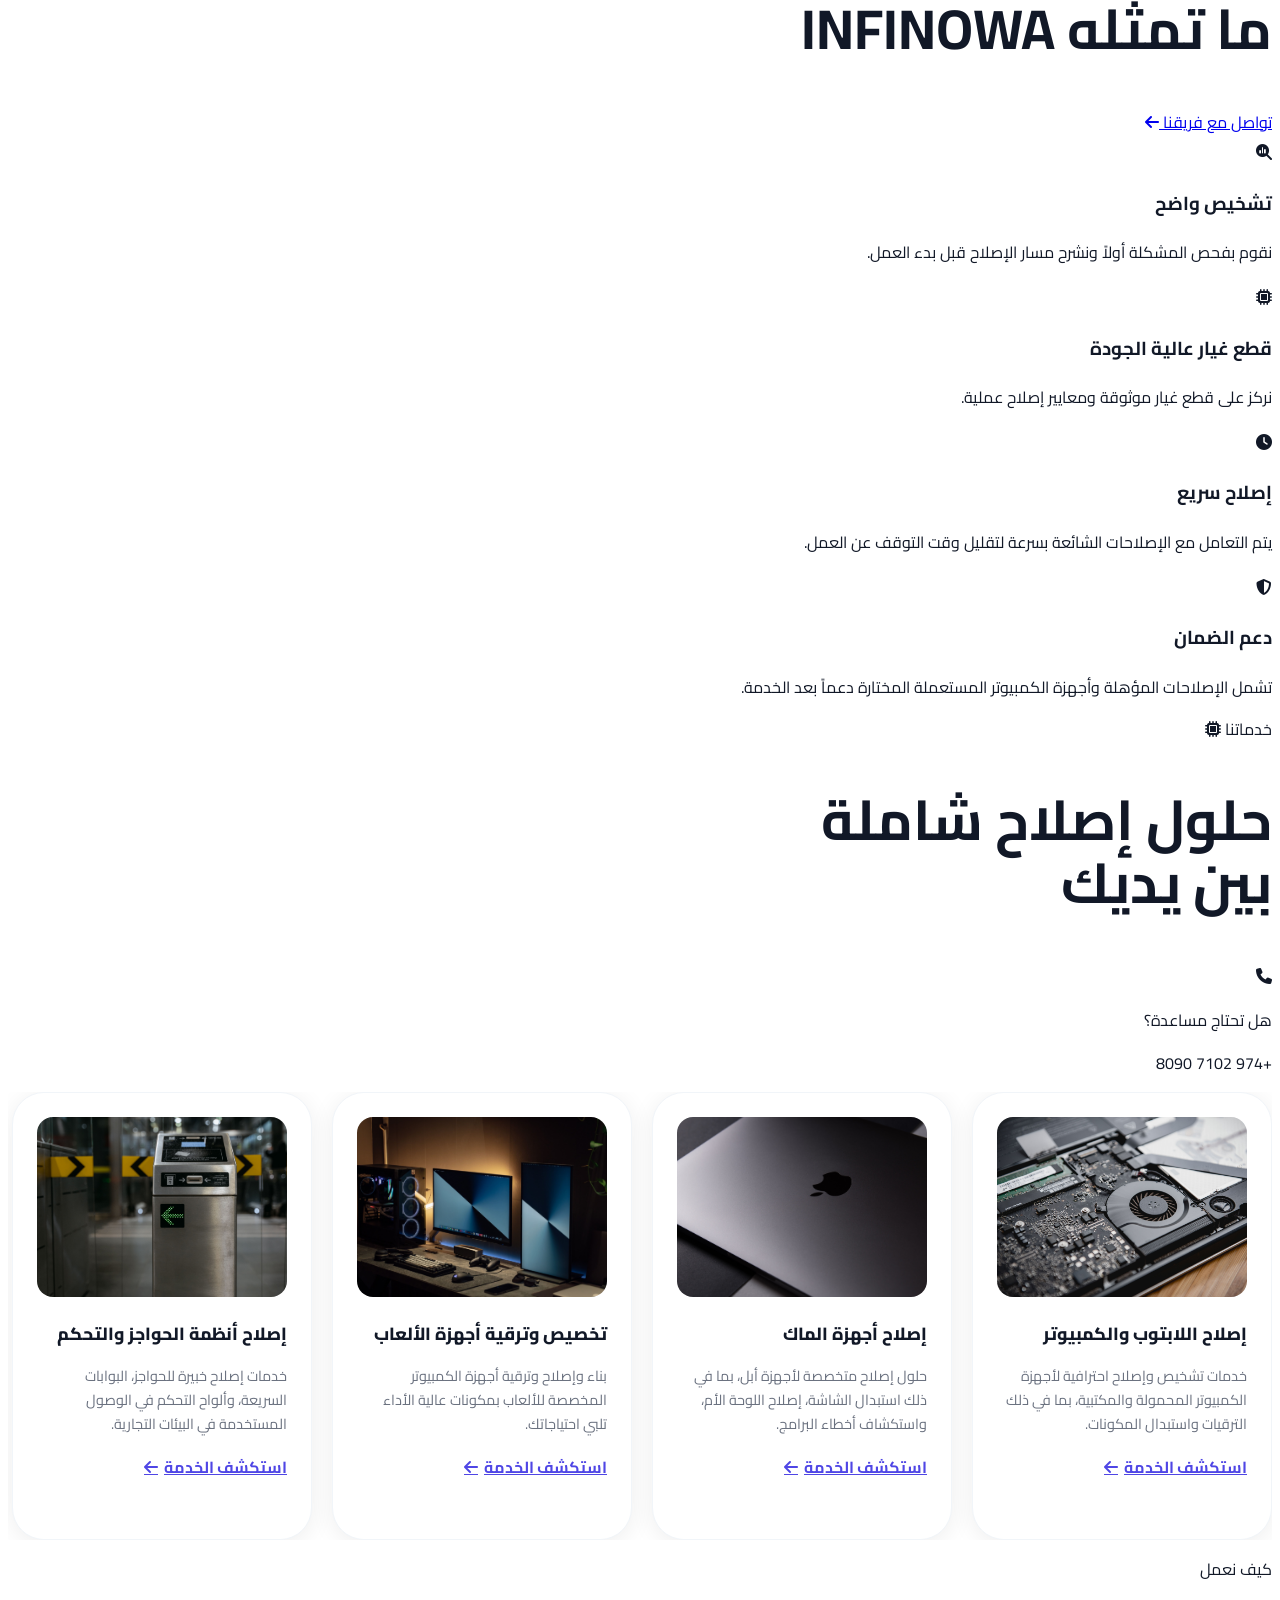
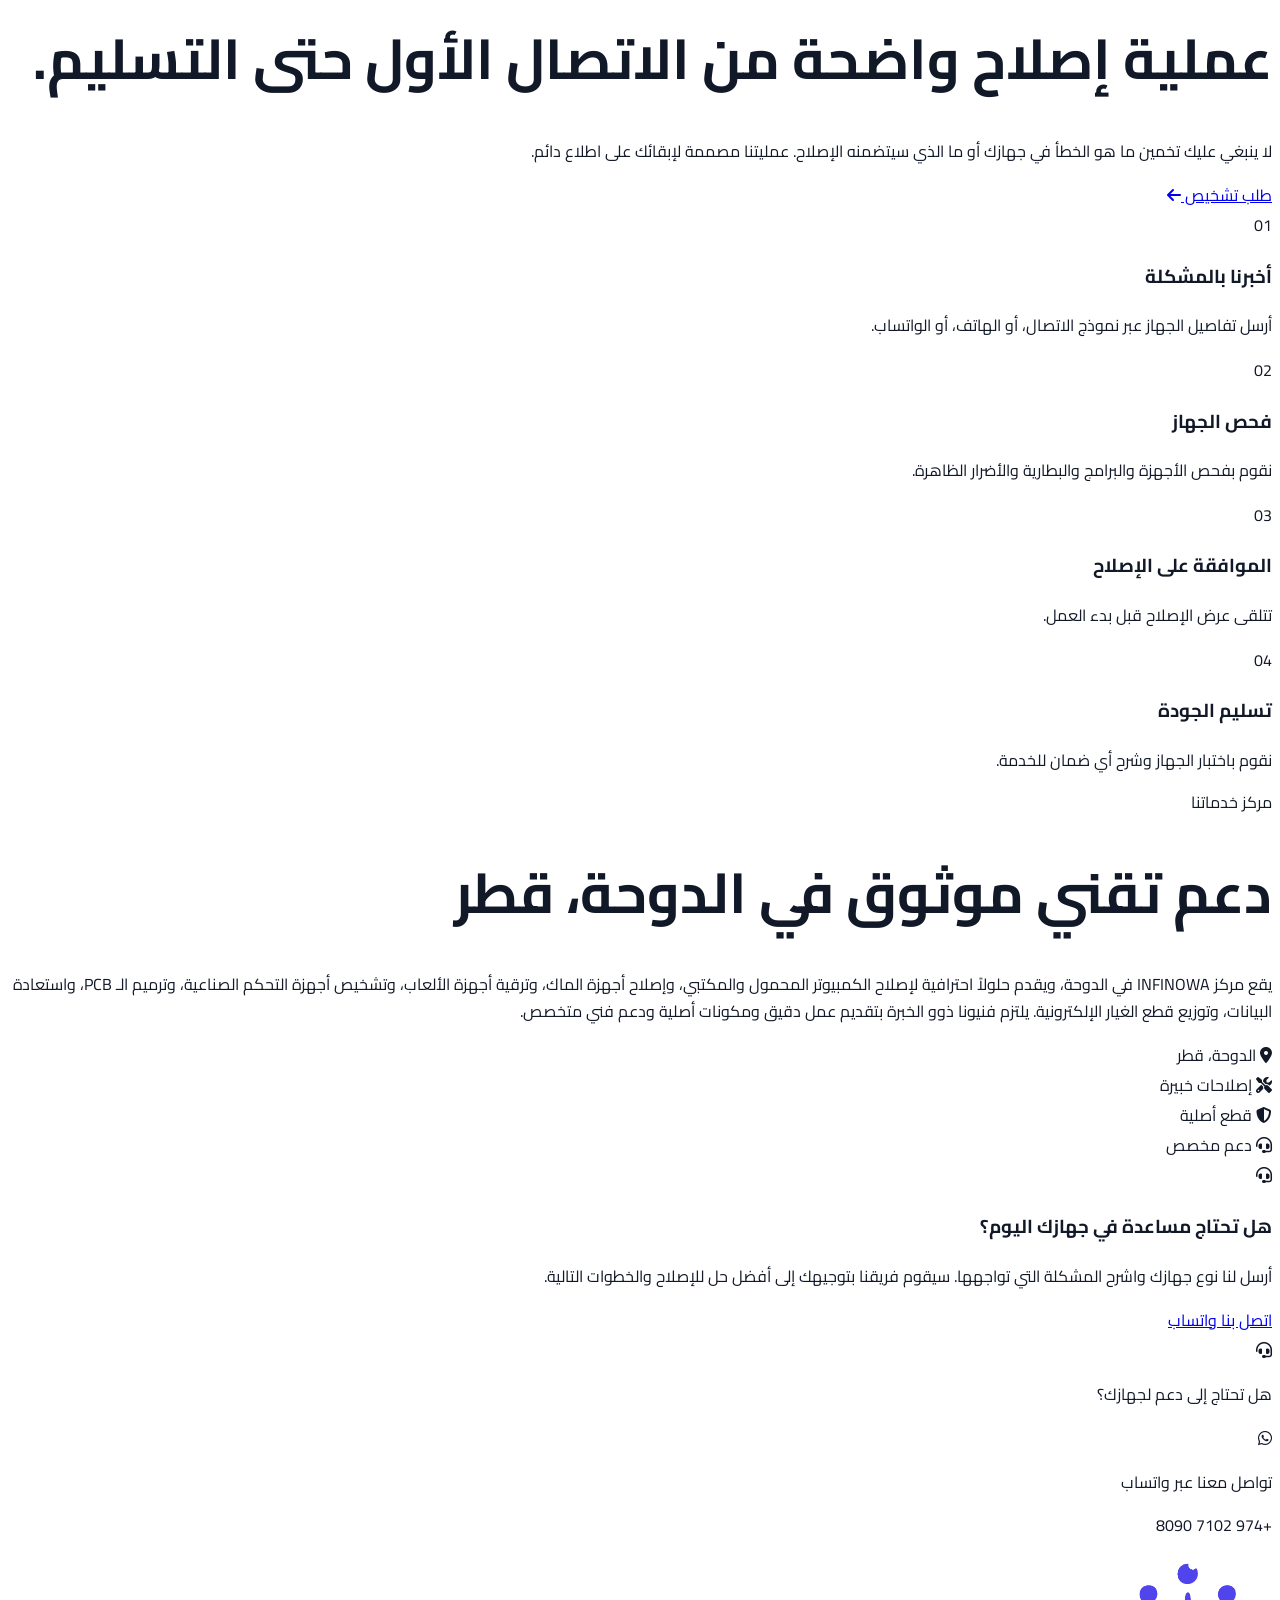
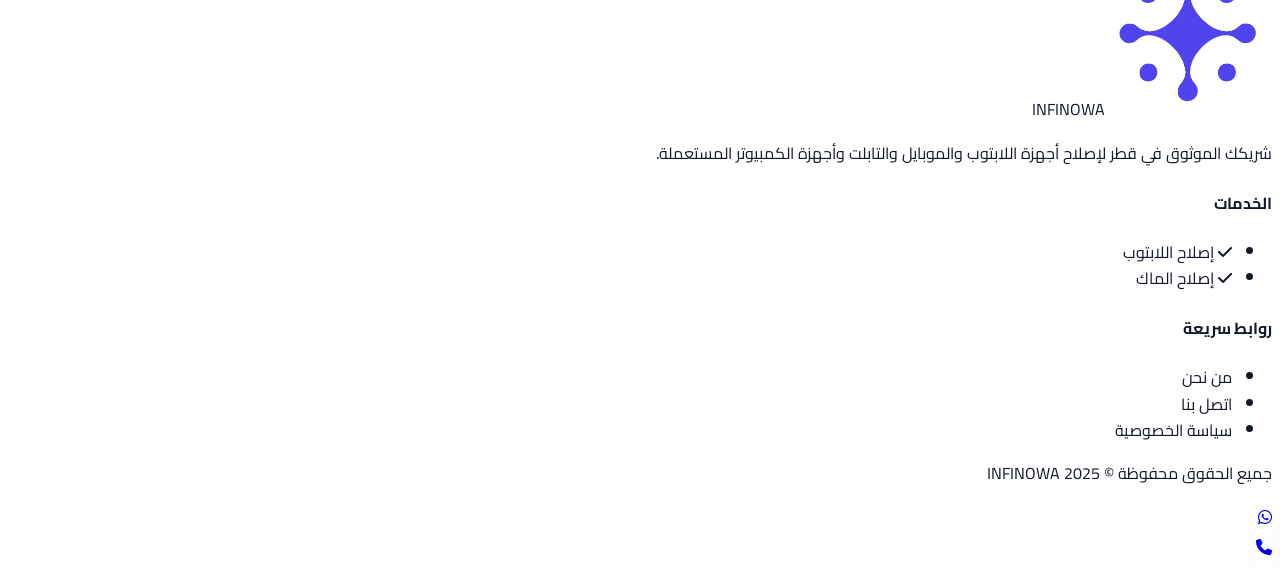
==== commit f36952be: "arabic and last sectioon changes before 1st deploy" ====
--- a/about-ar.html
+++ b/about-ar.html
@@ -1,13 +1,18 @@
 <!DOCTYPE html>
 <html lang="ar" dir="rtl">
 <head>
-     <link href="https://fonts.googleapis.com/css2?family=Cairo:wght@300;400;500;600;700;800&display=swap" rel="stylesheet">
     <meta charset="UTF-8">
     <meta name="viewport" content="width=device-width, initial-scale=1.0">
-    <title>نبذة عن INFINOWA - حلول إصلاح الأجهزة التقنية في قطر</title>
+    <title>أجهزة لابتوب مستعملة في قطر - إنفينوا</title>
+    
+    <!-- Fonts -->
+    <link href="https://fonts.googleapis.com/css2?family=Cairo:wght@300;400;500;600;700;800;900&family=Poppins:wght@300;400;500;600;700&display=swap" rel="stylesheet">
+    <link href="https://fonts.googleapis.com/css2?family=Inter:wght@300;400;600;700;800&display=swap" rel="stylesheet">
+    <link rel="stylesheet" href="https://cdnjs.cloudflare.com/ajax/libs/font-awesome/6.4.0/css/all.min.css">
+    
     <script src="https://cdn.tailwindcss.com"></script>
-    <link rel="stylesheet" href="https://cdnjs.cloudflare.com/ajax/libs/font-awesome/6.4.0/css/all.min.css">
     <link rel="icon" type="image/png" href="image/logo.png">
+    
     <script>
         tailwind.config = {
             theme: {
@@ -22,7 +27,7 @@
     </script>
     <style>
         body {
-            font-family: 'Cairo', sans-serif;
+            font-family: 'Cairo', 'Inter', sans-serif;
             color: #111827;
             scroll-behavior: smooth;
         }
@@ -35,59 +40,58 @@
 </head>
 <body class="bg-white overflow-x-hidden">
 
- <!-- Navigation -->
- <header class="w-full py-4 px-6 md:px-12 flex items-center justify-between bg-white sticky top-0 z-50 shadow-sm">
+    <!-- Navigation -->
+    <header class="w-full py-4 px-6 md:px-12 flex items-center justify-between bg-white sticky top-0 z-50 shadow-sm">
         <div class="flex items-center">
-            <div class="flex items-center gap-2">
-        <!-- Logo Image -->
-        <img 
-            src="image/logo.png" 
-            alt="شعار INFINOWA" 
-            class="w-16 h-16 object-contain"
-        />
-<div class="flex flex-col">
-    <h1 class="font-[Cairo] text-[32px] font-semibold tracking-[-1px] text-slate-900 leading-none">
-        infofix
-    </h1>
-    <p class="font-[Cairo] text-xs text-slate-500 mt-1">
-        مدعوم من شركة إنفينووا للتجارة والخدمات ذ.م.م
-    </p>
-</div>
-            </div>
-        </div>
-
-        <nav class="hidden lg:flex items-center space-x-8 space-x-reverse font-semibold text-sm uppercase text-slate-600">
-            <a href="index.html" class="hover:text-primary transition-colors">الرئيسية</a>
-            <a href="aboutar.html" class="hover:text-primary transition-colors">من نحن</a>
+            <div class="flex items-center gap-3">
+                <!-- Logo Image -->
+                <img 
+                    src="image/logo.png" 
+                    alt="شعار إنفينوا" 
+                    class="w-16 h-16 object-contain"
+                />
+                <div class="flex flex-col">
+                    <h1 class="font-[Poppins] text-[42px] font-semibold tracking-[-1px] text-slate-900 leading-none">
+                        Infofix
+                    </h1>
+                    <p class="text-xs text-slate-500 mt-1 font-semibold">
+                        بفرع من شركة إنفينوا للتجارة والخدمات ذ.م.م
+                    </p>
+                </div>
+            </div>
+        </div>
+
+        <nav class="hidden lg:flex items-center space-x-8 space-x-reverse font-bold text-sm text-slate-600">
+            <a href="index-ar.html" class="hover:text-primary transition-colors">الرئيسية</a>
+            <a href="about-ar.html" class="hover:text-primary transition-colors">من نحن</a>
             <div class="relative group cursor-pointer">
-                <span class="hover:text-primary transition-colors">خدمات الإصلاح <i class="fa-solid fa-chevron-down text-[10px] mr-1"></i></span>
-            </div>
-            <a href="used.html" class="hover:text-primary transition-colors">المستعمل</a>
-            <a href="blogar.html" class="hover:text-primary transition-colors">المدونة</a>
-            <a href="contactar.html" class="hover:text-primary transition-colors">اتصل بنا</a>
+                <span class="hover:text-primary transition-colors">الصيانة <i class="fa-solid fa-chevron-down text-[10px] mr-1"></i></span>
+            </div>
+            <a href="used-ar.html" class="text-primary font-extrabold transition-colors">الأجهزة المستعملة</a>
+            <a href="blog-ar.html" class="hover:text-primary transition-colors">المدونة</a>
+            <a href="contact-ar.html" class="hover:text-primary transition-colors">اتصل بنا</a>
         </nav>
 
         <div class="flex items-center space-x-4 space-x-reverse">
             <button class="bg-primary text-white px-6 py-2.5 rounded-full font-bold text-sm btn-hover transition-all flex items-center shadow-lg shadow-indigo-100">
-                أصلح جهازي <i class="fa-solid fa-arrow-left mr-2 text-xs"></i>
+                صيانة جهادي <i class="fa-solid fa-arrow-left mr-2 text-xs"></i>
             </button>
-<div class="hidden sm:flex items-center space-x-3 space-x-reverse text-xs font-bold border-r pr-4">
-    <a href="about.html" class="flex flex-col items-center cursor-pointer hover:opacity-100 transition-all">
-        <img src="https://flagcdn.com/w20/gb.png"
-             alt="English"
-             class="w-5 h-3 object-cover rounded-sm">
-        <span class="mt-1 text-dark">en</span>
-    </a>
-</div>
+            <div class="hidden sm:flex items-center space-x-3 space-x-reverse text-xs font-bold border-r pr-4">
                 <div class="flex flex-col items-center cursor-pointer">
-                    <img src="https://flagcdn.com/w20/qa.png" alt="Arabic" class="w-5 h-3 object-cover rounded-sm">
+                    <img src="https://flagcdn.com/w20/qa.png" alt="العربية" class="w-5 h-3 object-cover rounded-sm">
                     <span class="mt-1 text-dark">ar</span>
                 </div>
+<a href="about-ar.html" class="flex flex-col items-center cursor-pointer opacity-40 hover:opacity-100 transition-all">
+    <img src="https://flagcdn.com/w20/gb.png"
+         alt="Arabic"
+         class="w-5 h-3 object-cover rounded-sm">
+    <span class="mt-1 text-dark">en</span>
+</a>
             </div>
         </div>
     </header>
 
-    <main>
+    <!-- Hero -->
         <!-- Hero -->
         <section class="max-w-7xl mx-auto px-6 md:px-12 py-14 md:py-10 grid grid-cols-1 lg:grid-cols-2 gap-14 items-center border-b border-slate-100">
             <div class="space-y-8">
